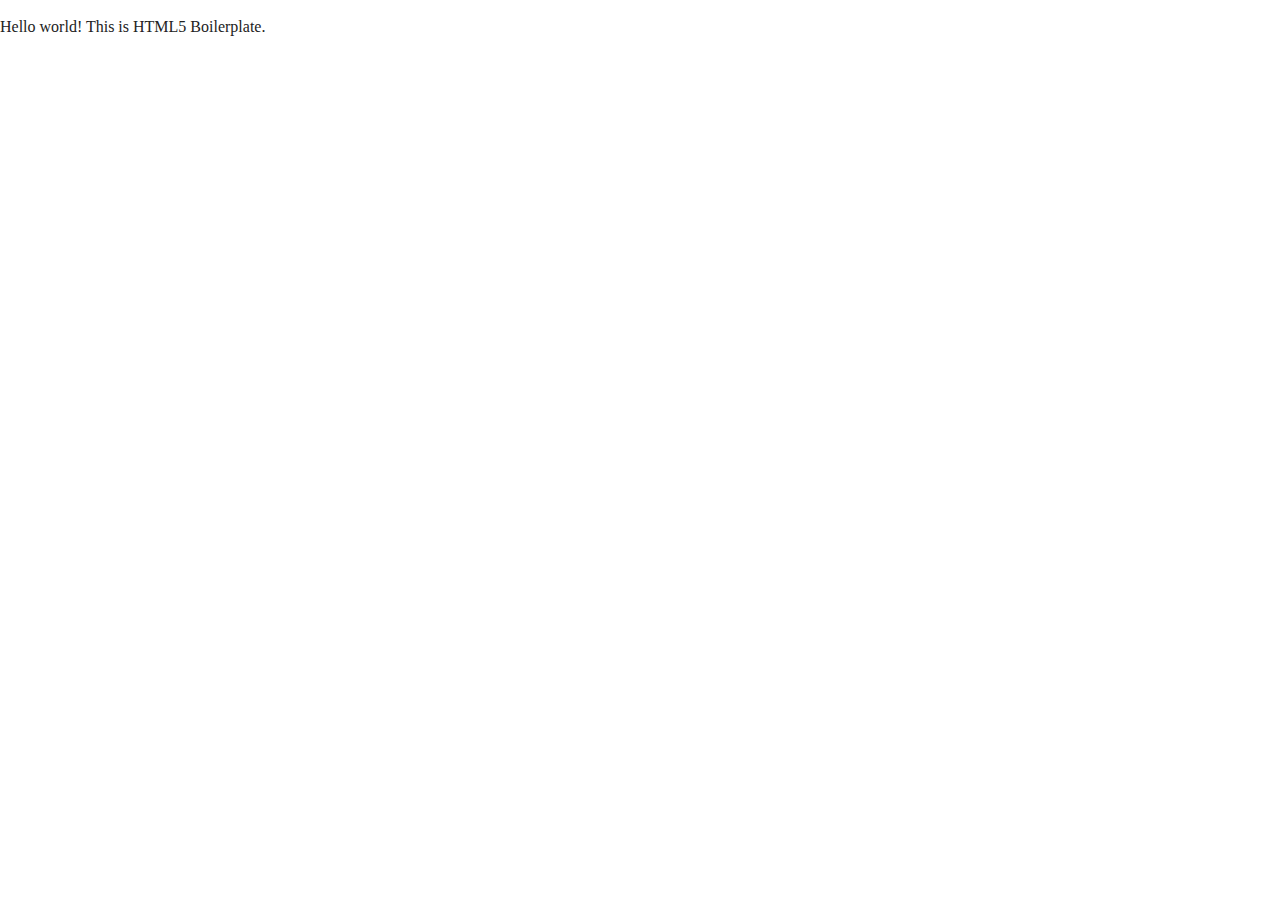
==== about/index.html @ 9ff1288b "set up html5 boilerplate" ====
<!doctype html>
<html class="no-js" lang="">

<head>
  <meta charset="utf-8">
  <title></title>
  <meta name="description" content="">
  <meta name="viewport" content="width=device-width, initial-scale=1">

  <meta property="og:title" content="">
  <meta property="og:type" content="">
  <meta property="og:url" content="">
  <meta property="og:image" content="">

  <link rel="manifest" href="../site.webmanifest">
  <link rel="apple-touch-icon" href="../icon.png">
  <!-- Place favicon.ico in the root directory -->

  <link rel="stylesheet" href="../css/normalize.css">
  <link rel="stylesheet" href="../css/main.css">

  <meta name="theme-color" content="#fafafa">
</head>

<body>

  <!-- Add your site or application content here -->
  <p>Hello world! This is HTML5 Boilerplate.</p>
  <script src="../js/vendor/modernizr-3.11.2.min.js"></script>
  <script src="../js/plugins.js"></script>
  <script src="../js/main.js"></script>

  <!-- Google Analytics: change UA-XXXXX-Y to be your site's ID. -->
  <script>
    window.ga = function () { ga.q.push(arguments) }; ga.q = []; ga.l = +new Date;
    ga('create', 'UA-XXXXX-Y', 'auto'); ga('set', 'anonymizeIp', true); ga('set', 'transport', 'beacon'); ga('send', 'pageview')
  </script>
  <script src="https://www.google-analytics.com/analytics.js" async></script>
</body>

</html>
---- css/main.css ----
/*! HTML5 Boilerplate v8.0.0 | MIT License | https://html5boilerplate.com/ */

/* main.css 2.1.0 | MIT License | https://github.com/h5bp/main.css#readme */
/*
 * What follows is the result of much research on cross-browser styling.
 * Credit left inline and big thanks to Nicolas Gallagher, Jonathan Neal,
 * Kroc Camen, and the H5BP dev community and team.
 */

/* ==========================================================================
   Base styles: opinionated defaults
   ========================================================================== */

html {
  color: #222;
  font-size: 1em;
  line-height: 1.4;
}

/*
 * Remove text-shadow in selection highlight:
 * https://twitter.com/miketaylr/status/12228805301
 *
 * Vendor-prefixed and regular ::selection selectors cannot be combined:
 * https://stackoverflow.com/a/16982510/7133471
 *
 * Customize the background color to match your design.
 */

::-moz-selection {
  background: #b3d4fc;
  text-shadow: none;
}

::selection {
  background: #b3d4fc;
  text-shadow: none;
}

/*
 * A better looking default horizontal rule
 */

hr {
  display: block;
  height: 1px;
  border: 0;
  border-top: 1px solid #ccc;
  margin: 1em 0;
  padding: 0;
}

/*
 * Remove the gap between audio, canvas, iframes,
 * images, videos and the bottom of their containers:
 * https://github.com/h5bp/html5-boilerplate/issues/440
 */

audio,
canvas,
iframe,
img,
svg,
video {
  vertical-align: middle;
}

/*
 * Remove default fieldset styles.
 */

fieldset {
  border: 0;
  margin: 0;
  padding: 0;
}

/*
 * Allow only vertical resizing of textareas.
 */

textarea {
  resize: vertical;
}

/* ==========================================================================
   Author's custom styles
   ========================================================================== */

/* ==========================================================================
   Helper classes
   ========================================================================== */

/*
 * Hide visually and from screen readers
 */

.hidden,
[hidden] {
  display: none !important;
}

/*
 * Hide only visually, but have it available for screen readers:
 * https://snook.ca/archives/html_and_css/hiding-content-for-accessibility
 *
 * 1. For long content, line feeds are not interpreted as spaces and small width
 *    causes content to wrap 1 word per line:
 *    https://medium.com/@jessebeach/beware-smushed-off-screen-accessible-text-5952a4c2cbfe
 */

.sr-only {
  border: 0;
  clip: rect(0, 0, 0, 0);
  height: 1px;
  margin: -1px;
  overflow: hidden;
  padding: 0;
  position: absolute;
  white-space: nowrap;
  width: 1px;
  /* 1 */
}

/*
 * Extends the .sr-only class to allow the element
 * to be focusable when navigated to via the keyboard:
 * https://www.drupal.org/node/897638
 */

.sr-only.focusable:active,
.sr-only.focusable:focus {
  clip: auto;
  height: auto;
  margin: 0;
  overflow: visible;
  position: static;
  white-space: inherit;
  width: auto;
}

/*
 * Hide visually and from screen readers, but maintain layout
 */

.invisible {
  visibility: hidden;
}

/*
 * Clearfix: contain floats
 *
 * For modern browsers
 * 1. The space content is one way to avoid an Opera bug when the
 *    `contenteditable` attribute is included anywhere else in the document.
 *    Otherwise it causes space to appear at the top and bottom of elements
 *    that receive the `clearfix` class.
 * 2. The use of `table` rather than `block` is only necessary if using
 *    `:before` to contain the top-margins of child elements.
 */

.clearfix::before,
.clearfix::after {
  content: " ";
  display: table;
}

.clearfix::after {
  clear: both;
}

/* ==========================================================================
   EXAMPLE Media Queries for Responsive Design.
   These examples override the primary ('mobile first') styles.
   Modify as content requires.
   ========================================================================== */

@media only screen and (min-width: 35em) {
  /* Style adjustments for viewports that meet the condition */
}

@media print,
  (-webkit-min-device-pixel-ratio: 1.25),
  (min-resolution: 1.25dppx),
  (min-resolution: 120dpi) {
  /* Style adjustments for high resolution devices */
}

/* ==========================================================================
   Print styles.
   Inlined to avoid the additional HTTP request:
   https://www.phpied.com/delay-loading-your-print-css/
   ========================================================================== */

@media print {
  *,
  *::before,
  *::after {
    background: #fff !important;
    color: #000 !important;
    /* Black prints faster */
    box-shadow: none !important;
    text-shadow: none !important;
  }

  a,
  a:visited {
    text-decoration: underline;
  }

  a[href]::after {
    content: " (" attr(href) ")";
  }

  abbr[title]::after {
    content: " (" attr(title) ")";
  }

  /*
   * Don't show links that are fragment identifiers,
   * or use the `javascript:` pseudo protocol
   */
  a[href^="#"]::after,
  a[href^="javascript:"]::after {
    content: "";
  }

  pre {
    white-space: pre-wrap !important;
  }

  pre,
  blockquote {
    border: 1px solid #999;
    page-break-inside: avoid;
  }

  /*
   * Printing Tables:
   * https://web.archive.org/web/20180815150934/http://css-discuss.incutio.com/wiki/Printing_Tables
   */
  thead {
    display: table-header-group;
  }

  tr,
  img {
    page-break-inside: avoid;
  }

  p,
  h2,
  h3 {
    orphans: 3;
    widows: 3;
  }

  h2,
  h3 {
    page-break-after: avoid;
  }
}
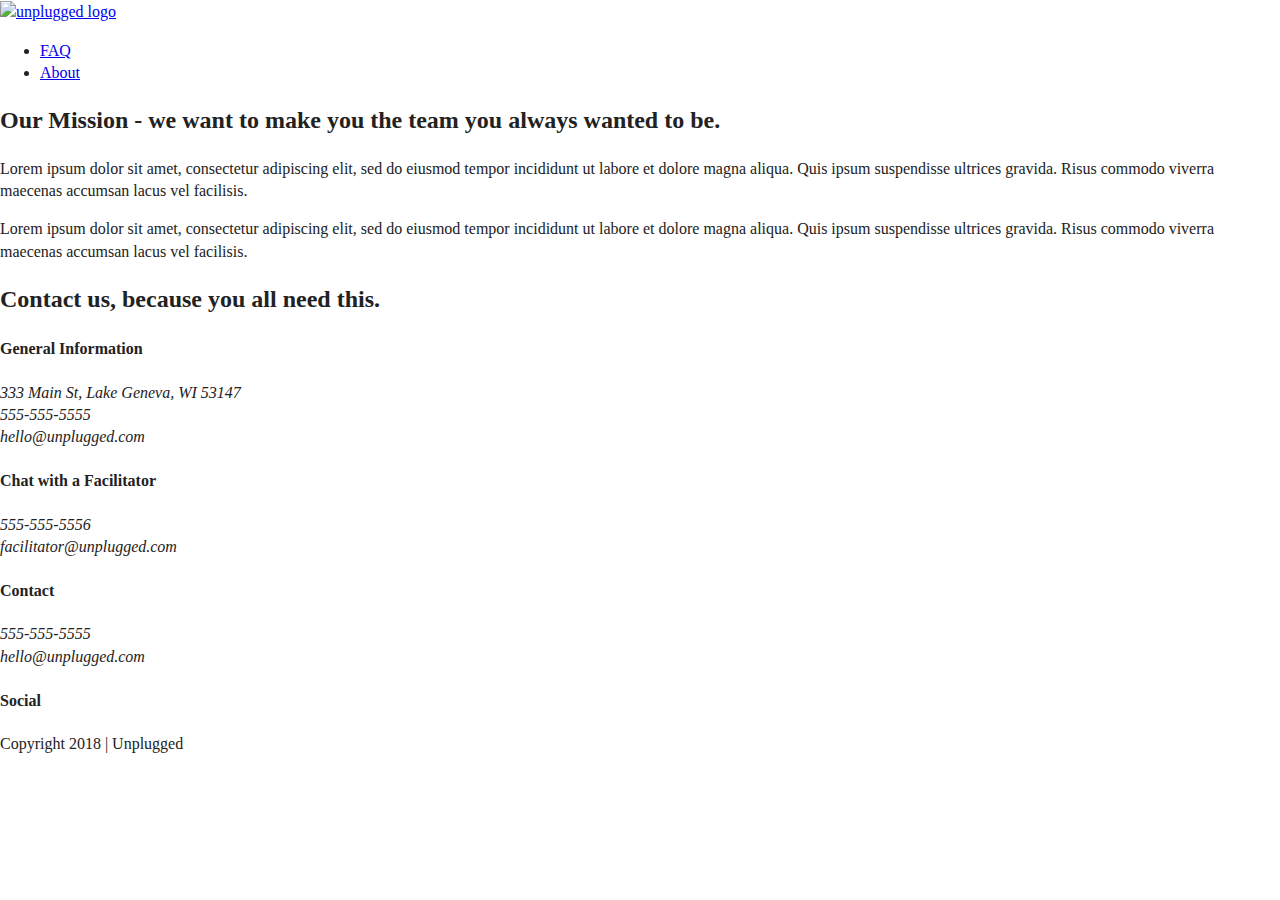
==== commit d2bfd473: "added index for about page" ====
--- a/about/index.html
+++ b/about/index.html
@@ -24,8 +24,100 @@
 
 <body>
 
-  <!-- Add your site or application content here -->
-  <p>Hello world! This is HTML5 Boilerplate.</p>
+  <header>
+    <div class="content-wrapper">
+      <a href="#">
+        <img src="" alt="unplugged logo">
+      </a>
+      <div class="header-divider"></div>
+      <nav>
+        <ul>
+          <li><a href="../faq/index.html">FAQ</a></li>
+          <li><a href="index.html">About</a></li>
+        </ul>
+      </nav>
+    </div>
+  </header>
+
+  <main>
+
+    <section class="mission">
+      <div class="content-wrapper">
+        <h2>Our Mission - we want to make you the team you always wanted to be.</h2>
+        <div class="mission-content">
+          <p>Lorem ipsum dolor sit amet, consectetur adipiscing elit, sed do eiusmod tempor incididunt ut labore et dolore magna aliqua. Quis ipsum suspendisse ultrices gravida. Risus commodo viverra maecenas accumsan lacus vel facilisis.</p>
+          <p>Lorem ipsum dolor sit amet, consectetur adipiscing elit, sed do eiusmod tempor incididunt ut labore et dolore magna aliqua. Quis ipsum suspendisse ultrices gravida. Risus commodo viverra maecenas accumsan lacus vel facilisis.</p>
+        </div>
+      </div>
+    </section>
+
+    <section class="map">
+      <figure>
+        <!--insert map-->
+      </figure>
+    </section>
+
+    <section class="contact-section">
+      <div class="content-wrapper">
+        <h2>Contact us, because you all need this.</h2>
+        <div class="contact-content">
+          
+          <div>
+            <h4>General Information</h4>
+            <address>
+              <p>
+                333 Main St, Lake Geneva, WI 53147<br>
+                555-555-5555<br>
+                hello@unplugged.com
+              </p>
+            </address>
+          </div>
+
+        <div>
+          <h4>Chat with a Facilitator</h4>
+          <address>
+            <p>
+              555-555-5556<br>
+              facilitator@unplugged.com
+            </p>
+          </address>
+        </div>
+
+        </div>
+      </div>
+    </section>
+
+  </main>
+
+  <footer>
+    <div class="content-wrapper">
+      <div class="footer-content">
+        <div class="contact">
+          <h4>Contact</h4>
+          <address>
+            <p>
+              555-555-5555
+              <br>
+              hello@unplugged.com
+            </p>
+          </address>
+        </div>
+        <div class="social">
+          <h4>Social</h4>
+          <div class="social-icons">
+            <p><a href="https://www.facebook.com/yoursite" target="_blank"></a></p>
+            <p><a href="https://twitter.com/Skillcrush" target="_blank"></a></p>
+            <p><a href="https://www.instagram.com/skillcrush/" target="_blank"></a></p>
+          </div>
+        </div>
+      </div> <!--footer content ends-->
+    </div> <!--footer content-wrapper ends-->
+
+    <div class="copyright">
+      <p>Copyright 2018 | Unplugged</p>
+    </div>
+  </footer>
+  
   <script src="../js/vendor/modernizr-3.11.2.min.js"></script>
   <script src="../js/plugins.js"></script>
   <script src="../js/main.js"></script>
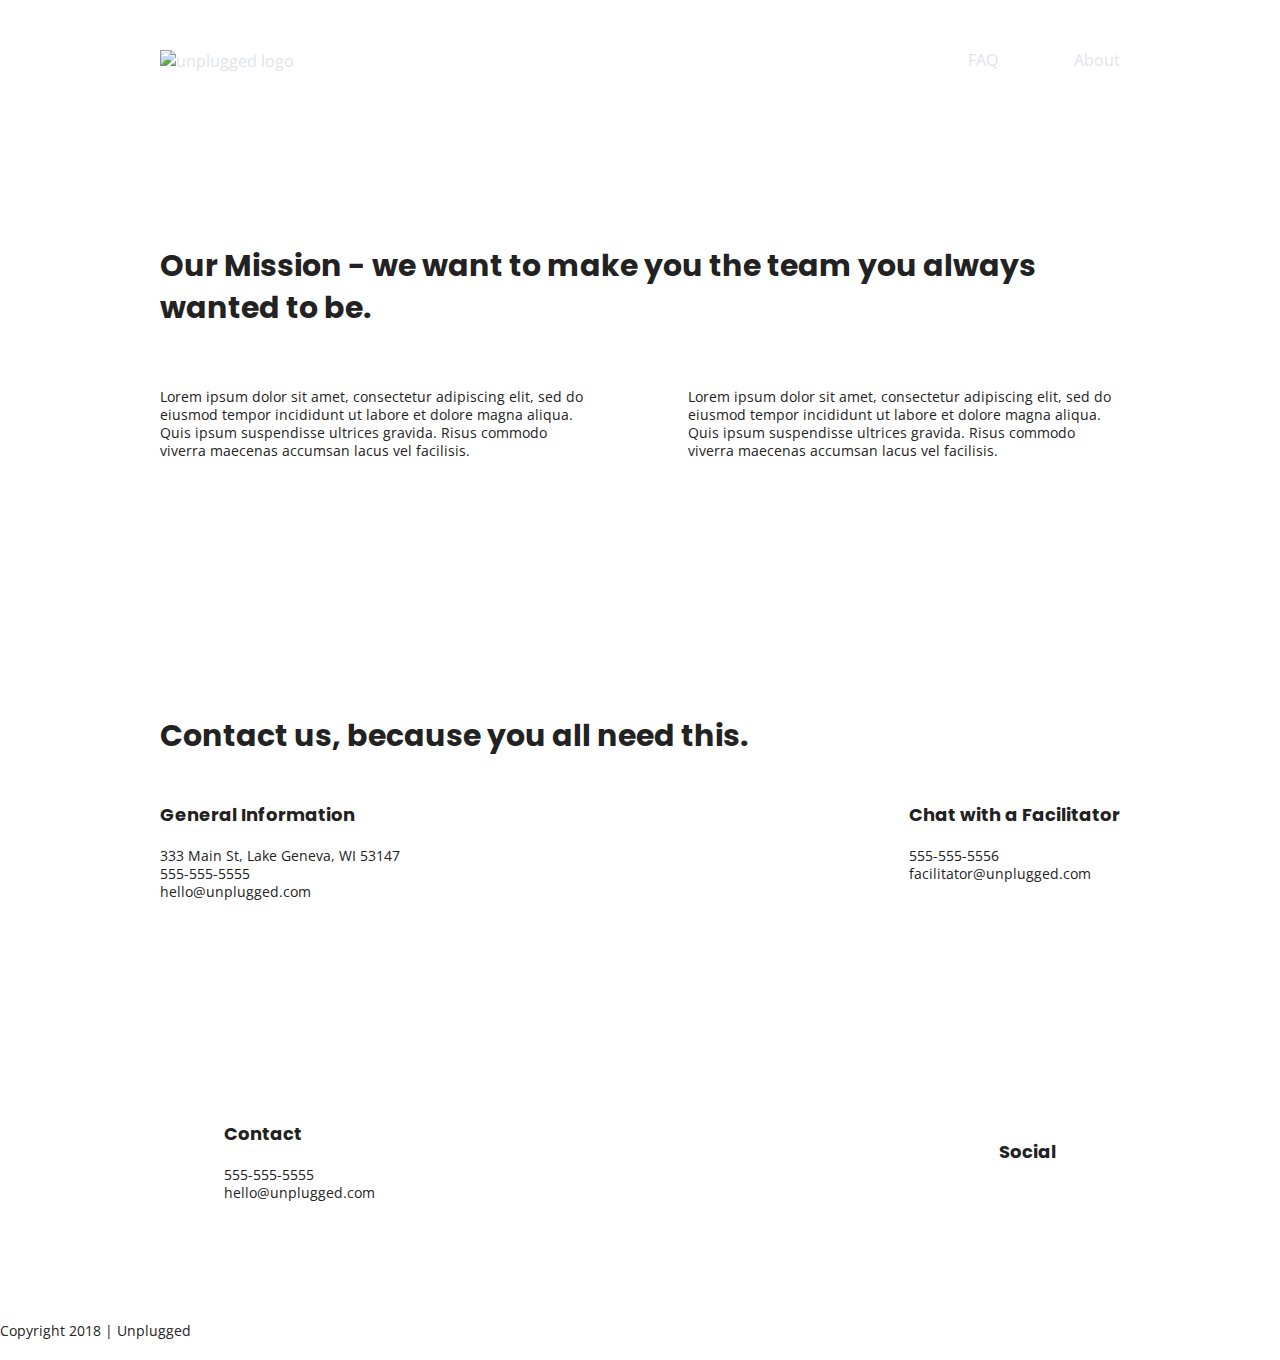
==== commit 94a4eae5: "Implemented text styles" ====
--- a/about/index.html
+++ b/about/index.html
@@ -3,7 +3,7 @@
 
 <head>
   <meta charset="utf-8">
-  <title></title>
+  <title>about</title>
   <meta name="description" content="">
   <meta name="viewport" content="width=device-width, initial-scale=1">
 
@@ -18,6 +18,9 @@
 
   <link rel="stylesheet" href="../css/normalize.css">
   <link rel="stylesheet" href="../css/main.css">
+
+  <!-- Google Fonts -->
+  <link href="https://fonts.googleapis.com/css?family=Open+Sans:400,700|Poppins:500,700" rel="stylesheet">
 
   <meta name="theme-color" content="#fafafa">
 </head>
@@ -117,7 +120,7 @@
       <p>Copyright 2018 | Unplugged</p>
     </div>
   </footer>
-  
+
   <script src="../js/vendor/modernizr-3.11.2.min.js"></script>
   <script src="../js/plugins.js"></script>
   <script src="../js/main.js"></script>
--- a/css/main.css
+++ b/css/main.css
@@ -84,8 +84,253 @@
 }
 
 /* ==========================================================================
-   Author's custom styles
+  Author's custom styles
+  ========================================================================== */
+
+  /* General Styles */
+ 
+  html {
+    font-size: 16px;
+  }
+ 
+  body {
+    font-family: 'Open Sans', sans-serif;
+    font-size: 1em;
+    text-align: left;
+  }
+ 
+  ul, 
+  ol {
+    list-style-type: none;
+  }
+  
+  a {
+    color: #e2e3ed;
+    text-decoration: none;
+  }
+  
+  h2 {
+    font-family: 'Poppins', sans-serif;
+    font-size: 1.875em;
+  }
+  
+  h3, 
+  h4 {
+    font-family: 'Poppins', sans-serif;
+    font-size: 1.125em;
+    margin: 20px 0;
+  }
+  
+  p {
+    line-height: 1.285;
+    font-size: .875em;
+  }
+  
+  img {
+  
+  }
+  
+  figure {
+  
+  }
+  
+  address {
+    font-style: normal;
+  }
+
+  .content-wrapper {
+    width: 90%;
+    margin: 50px 0;
+  }
+  
+  /* -------------------- Base Header - Footer Styles -------------------- */
+  
+  header,
+  footer {
+    display: flex;
+    justify-content: center;
+    align-items: center;
+    flex-flow: row wrap;
+  }
+  
+  header {
+    padding: 15px 0;
+  }
+  
+  header .content-wrapper {
+    display: flex;
+    justify-content: center;
+    align-items: center;
+    flex-flow: row wrap;
+    margin: 0;
+  }
+  
+  .header-divider {
+    width: 100%;
+    height: 1px;
+    margin: 10px 0 20px 0;
+  }
+  
+  header nav {
+    display: flex;
+    justify-content: space-around;
+    align-items: center;
+    flex-flow: row wrap;
+    width: 60%;
+  }
+  
+  header nav ul {
+    display: flex;
+    justify-content: space-around;
+    width: 100%;
+  }
+  
+  footer {
+    flex-direction: column;
+  }
+  
+  footer p {
+    margin: 0;
+  }
+  
+  footer .content-wrapper {
+    width: 55%;
+    margin: 50px 0;
+  }
+  
+  footer .contact {
+    margin-bottom: 50px;
+  }
+  
+  footer .social-icons {
+    display: flex;
+    justify-content: space-around;
+    align-items: center;
+  }
+  
+  footer .social-icons p {
+    display: flex;
+    justify-content: center;
+    align-items: center;
+  }
+  
+  footer .copyright {
+    margin: 20px 0;
+  }
+  
+  /* -------------------- Mobile Styles - Homepage -------------------- */
+  
+  /* Hero Area */
+  
+  .hero-area {
+    display: flex;
+    justify-content: center;
+    flex-flow: row wrap;
+  }
+  
+  /* Aside */
+  
+  aside {
+    display: flex;
+    justify-content: center;
+    align-items: center;
+    flex-flow: row wrap;
+  }
+  
+  /* Features */
+  
+  .features {
+    display: flex;
+    justify-content: center;
+    flex-flow: row wrap;
+  }
+  
+  .features h2 {
+    margin-bottom: 60px;
+  }
+  
+  .features article {
+    width: 63%;
+    margin: 30px 0;
+  }
+  
+  .features .features-items {
+    display: flex;
+    justify-content: center;
+    align-items: center;
+    flex-flow: row wrap;
+  }
+  
+  .features p {
+    margin: 0;
+  }
+  
+  /* Reviews */
+  
+  .reviews {
+    display: flex;
+    justify-content: center;
+    flex-flow: row wrap;
+  }
+  
+  .reviews h2 {
+    margin-bottom: 40px;
+  }
+  
+  .reviews h3 {
+    width: 55%;
+    margin: 20px 0;
+  }
+  
+  /* ==========================================================================
+   About Page
    ========================================================================== */
+  
+  .mission {
+    display: flex;
+    justify-content: center;
+    align-items: center;
+    flex-flow: row wrap;
+  }
+  
+  .contact-section {
+    display: flex;
+    justify-content: center;
+    align-items: center;
+    flex-flow: row wrap;
+  }
+  
+  .contact-content p {
+    margin: 0;
+  }
+  
+  /* ==========================================================================
+   FAQ Page
+   ========================================================================== */
+  
+  .faq {
+    display: flex;
+    justify-content: center;
+    align-items: center;
+    flex-flow: row wrap;
+  }
+  
+  .faq .content-wrapper {
+    margin: 50px 0 0 0;
+    display: flex;
+    justify-content: center;
+    align-items: center;
+    flex-flow: row wrap;
+  }
+  
+  .faq h2 {
+    margin-bottom: 40px;
+  }
+  
+  .faq-content {
+    margin-bottom: 50px;
+  }
+
 
 /* ==========================================================================
    Helper classes
@@ -169,21 +414,215 @@
   clear: both;
 }
 
+  /* ==========================================================================
+   Breakpoints
+   ========================================================================== */
+
+    @media only screen and (min-width: 768px) {
+
+    /* General styles*/
+
+      .content-wrapper {
+        max-width: 640px;
+        margin: 100px 0;
+      }
+
+    /* Header */
+
+      header {
+        justify-content: space-around;
+        padding: 33px 0;
+      }
+
+      header .content-wrapper {
+        justify-content: space-between;
+        width: 100%;
+      }
+
+      header nav {
+        width: 20%;
+      }
+
+      header nav ul {
+        justify-content: space-between;
+      }
+
+      .header-divider {
+        display: none;
+      }
+
+    /* Hero Area */
+
+    /* Aside */
+    
+      aside .content-wrapper {
+        display: flex;
+        justify-content: space-between;
+        flex-flow: row wrap;
+        margin: 50px 0;
+      }
+
+      aside .content-wrapper .form-description,
+      aside .content-wrapper .form {
+        width: 40%;
+        margin: 0;
+      }
+
+    /* Features */
+
+      .features article {
+        display: flex;
+        justify-content: center;
+        align-items: center;
+        flex-flow: column wrap;
+        flex-basis: 50%;
+      }
+
+      .features .features-item-description {
+        width: 50%;
+      }
+
+    /* Reviews */
+    
+      .reviews article {
+        display: flex;
+        justify-content: space-between;
+      }
+
+      .reviews article div {
+        width: 49%;
+      }
+
+    /* Footer */
+
+      footer .content-wrapper {
+        width: 65%;
+        margin: 100px 0;
+      }
+
+      .footer-content {
+        display: flex;
+        justify-content: space-between;
+        align-items: center;
+      }
+
+      footer .contact {
+        margin-bottom: 0;
+      }
+
+      footer .copyright {
+        width: 100%;
+      }
+
+    /* ==========================================================================
+    About Page
+    ========================================================================== */
+
+    .mission-content {
+      display: flex;
+      justify-content: space-between;
+      align-items: center;
+      padding-top: 20px;
+    }
+
+    .mission-content p {
+      width: 45%;
+    }
+
+    .contact-section .content-wrapper h2 {
+      width: 80%; 
+    }
+
+    .contact-content {
+      display: flex;
+      justify-content: space-between;
+      align-items: flex-start;
+    }
+
+    /* ==========================================================================
+    FAQ Page
+    ========================================================================== */
+
+    .faq .content-wrapper {
+      justify-content: space-between;
+    }
+
+    .faq-content {
+      flex-basis: 40%;
+    }
+
+    .faq h2 {
+      width: 100%;
+    }
+    }
+
+    /* Desktop Styles */
+
+   @media only screen and (min-width: 1200px) {
+
+    /* General styles*/
+
+      .content-wrapper {
+        max-width: 960px;
+      }
+    
+    /* Hero area */
+
+      .hero-area h1 {
+        width: 60%; 
+      }
+
+    /* Aside */
+
+      aside .content-wrapper {
+        justify-content: space-around;
+      }
+
+      aside .content-wrapper .form-description,
+      aside .content-wrapper .form {
+        width: 30%;
+      }
+
+    /* Features */
+
+      .features h2 {
+        width: 90%;
+      }
+
+      .features article {
+        flex-basis: 33%;
+      }
+
+    /* Reviews */ 
+
+      .reviews article div {
+        width: 42%;
+      }
+
 /* ==========================================================================
-   EXAMPLE Media Queries for Responsive Design.
-   These examples override the primary ('mobile first') styles.
-   Modify as content requires.
-   ========================================================================== */
-
-@media only screen and (min-width: 35em) {
-  /* Style adjustments for viewports that meet the condition */
-}
-
-@media print,
-  (-webkit-min-device-pixel-ratio: 1.25),
-  (min-resolution: 1.25dppx),
-  (min-resolution: 120dpi) {
-  /* Style adjustments for high resolution devices */
+ About Page
+ ========================================================================== */
+
+  .mission h2,
+  .contact-section .content-wrapper h2 {
+      width: 95%;
+  }
+
+/* ==========================================================================
+ FAQ Page
+ ========================================================================== */
+
+  .faq h2 {
+      width: 100%;
+  }
+
+}
+
+  @media print,
+    (-webkit-min-device-pixel-ratio: 1.25),
+    (min-resolution: 1.25dppx),
+    (min-resolution: 120dpi) {
+   /* Style adjustments for high resolution devices */
 }
 
 /* ==========================================================================
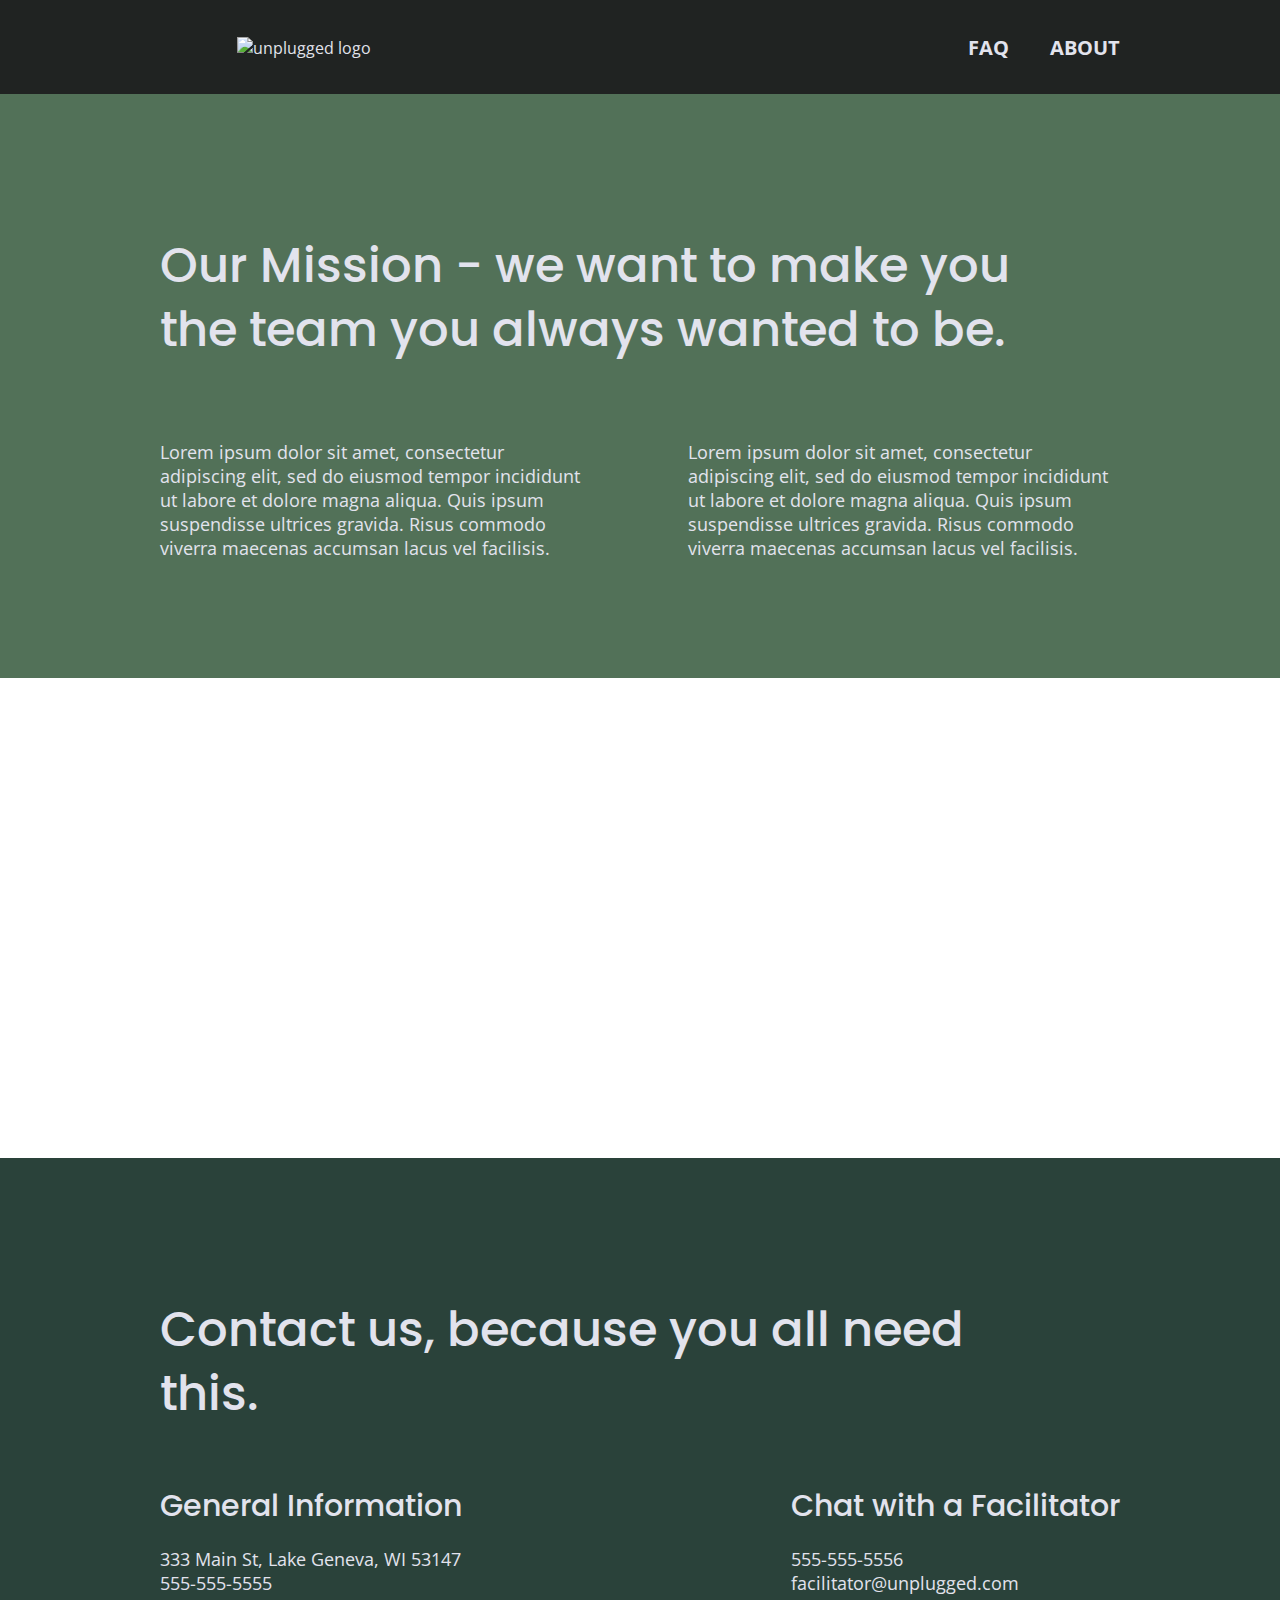
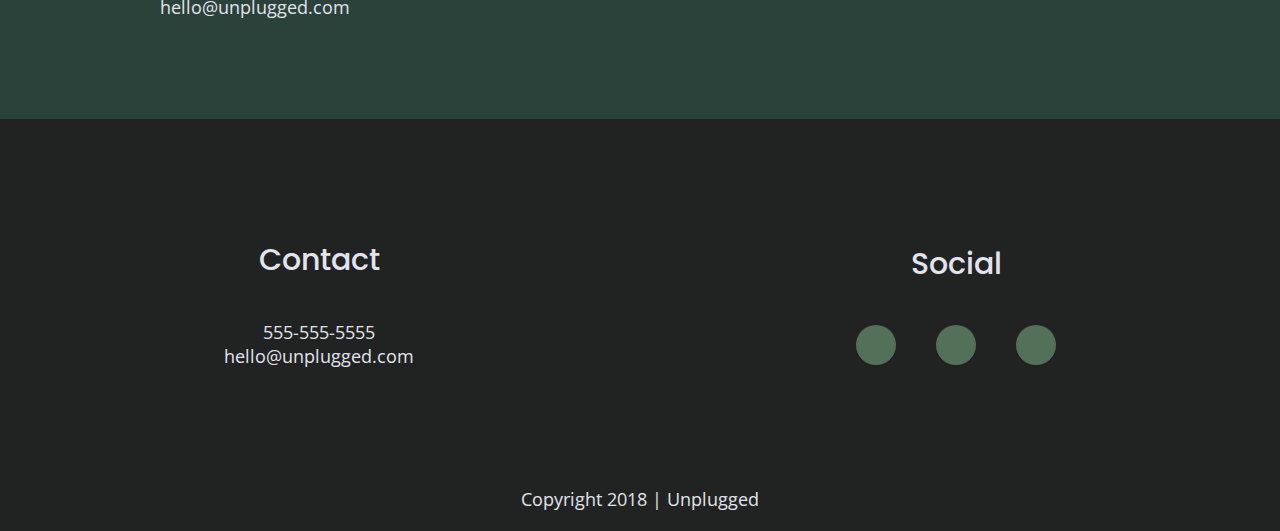
==== commit 29af2ad4: "Added social icons to footer" ====
--- a/about/index.html
+++ b/about/index.html
@@ -19,6 +19,9 @@
   <link rel="stylesheet" href="../css/normalize.css">
   <link rel="stylesheet" href="../css/main.css">
 
+  <!-- Icon Kit -->
+  <script src="https://kit.fontawesome.com/365d04107f.js" crossorigin="anonymous"></script>
+
   <!-- Google Fonts -->
   <link href="https://fonts.googleapis.com/css?family=Open+Sans:400,700|Poppins:500,700" rel="stylesheet">
 
@@ -29,9 +32,11 @@
 
   <header>
     <div class="content-wrapper">
-      <a href="#">
-        <img src="" alt="unplugged logo">
-      </a>
+      <figure>
+        <a href="#">
+          <img src="../img/unplugged-logo.png" alt="unplugged logo">
+        </a>
+      </figure>
       <div class="header-divider"></div>
       <nav>
         <ul>
@@ -56,7 +61,7 @@
 
     <section class="map">
       <figure>
-        <!--insert map-->
+        <iframe src="https://www.google.com/maps/embed?pb=!1m18!1m12!1m3!1d98149.59415170002!2d-104.92677934179687!3d39.758183200000005!2m3!1f0!2f0!3f0!3m2!1i1024!2i768!4f13.1!3m3!1m2!1s0x876c7cb955555555%3A0xcc2c65d5a22aeb38!2sBluff%20Lake%20Nature%20Center!5e0!3m2!1sen!2sfr!4v1667919314636!5m2!1sen!2sfr" width="600" height="450" style="border:0;" allowfullscreen="" loading="lazy" referrerpolicy="no-referrer-when-downgrade"></iframe>
       </figure>
     </section>
 
@@ -108,9 +113,15 @@
         <div class="social">
           <h4>Social</h4>
           <div class="social-icons">
-            <p><a href="https://www.facebook.com/yoursite" target="_blank"></a></p>
-            <p><a href="https://twitter.com/Skillcrush" target="_blank"></a></p>
-            <p><a href="https://www.instagram.com/skillcrush/" target="_blank"></a></p>
+            <p>
+              <a href="https://www.facebook.com/Skillcrush/" target="_blank"><i class="fab fa-facebook-f"></i></a>
+            </p>
+            <p>
+              <a href="https://twitter.com/Skillcrush" target="_blank"><i class="fab fa-twitter"></i></a>
+            </p>
+            <p>
+              <a href="https://www.instagram.com/skillcrush/" target="_blank"><i class="fab fa-instagram"></i></a>
+            </p>
           </div>
         </div>
       </div> <!--footer content ends-->
--- a/css/main.css
+++ b/css/main.css
@@ -97,6 +97,7 @@
     font-family: 'Open Sans', sans-serif;
     font-size: 1em;
     text-align: left;
+    color: #e2e3ed;
   }
  
   ul, 
@@ -111,12 +112,14 @@
   
   h2 {
     font-family: 'Poppins', sans-serif;
+    font-weight: 500;
     font-size: 1.875em;
   }
   
   h3, 
   h4 {
     font-family: 'Poppins', sans-serif;
+    font-weight: 500;
     font-size: 1.125em;
     margin: 20px 0;
   }
@@ -127,11 +130,11 @@
   }
   
   img {
-  
+    width: 100%;
   }
   
   figure {
-  
+    margin: 0;
   }
   
   address {
@@ -147,6 +150,7 @@
   
   header,
   footer {
+    background: #202322;
     display: flex;
     justify-content: center;
     align-items: center;
@@ -164,19 +168,31 @@
     flex-flow: row wrap;
     margin: 0;
   }
+
+  header figure {
+    width: 60%;
+    display: flex;
+    justify-content: center;
+    align-items: center;
+    flex-flow: row wrap;
+  }
   
   .header-divider {
+    background: #3a3a3a;
     width: 100%;
     height: 1px;
     margin: 10px 0 20px 0;
   }
   
   header nav {
+    width: 60%;
+    font-size: 1.125em;
+    font-weight: 700;
+    text-transform: uppercase;
     display: flex;
     justify-content: space-around;
     align-items: center;
     flex-flow: row wrap;
-    width: 60%;
   }
   
   header nav ul {
@@ -184,9 +200,14 @@
     justify-content: space-around;
     width: 100%;
   }
+
+  header nav ul li {
+    font-size: 1.125em;
+  }  
   
   footer {
     flex-direction: column;
+    text-align: center;
   }
   
   footer p {
@@ -209,9 +230,17 @@
   }
   
   footer .social-icons p {
-    display: flex;
-    justify-content: center;
-    align-items: center;
+    background-color: #527158;
+    border-radius: 50%;
+    width: 40px;
+    height: 40px;
+    display: flex;
+    justify-content: center;
+    align-items: center;
+  }
+
+  footer .social-icons p i {
+    font-size: 1.3125em;
   }
   
   footer .copyright {
@@ -226,7 +255,17 @@
     display: flex;
     justify-content: center;
     flex-flow: row wrap;
-  }
+    background: url('../img/hero-image.png') center no-repeat #333;
+    background-size: cover;
+    min-height: 500px;
+  }
+
+.hero-area h1 {
+  font-size: 2.25em;
+  font-family: 'Poppins', Helvetica, Arial, sans-serif;
+  font-weight: 500; 
+  line-height: 1.2;
+}
   
   /* Aside */
   
@@ -235,6 +274,33 @@
     justify-content: center;
     align-items: center;
     flex-flow: row wrap;
+    background: #527158;
+  }
+
+  aside .form {
+    margin-top: 30px;
+  }
+   
+  input[type=text] {
+    box-sizing: border-box;
+    width: 100%;
+    color: #2a423a;
+    font-style: italic;
+    padding: 1em;
+  }
+   
+  input[type=button] {
+    width: 100%;
+    padding: 20px 0;
+    margin-top: 20px;
+    background-color: #2a423a;
+    font-family: 'Poppins', Helvetica, Arial, sans-serif;
+    font-weight: 500;
+    font-size: 1.125em;
+    color: #e2e3ed;
+    border: none;
+    text-align: center;
+    text-transform: uppercase;
   }
   
   /* Features */
@@ -243,10 +309,17 @@
     display: flex;
     justify-content: center;
     flex-flow: row wrap;
+    background: url('../img/overlay-image.png') center no-repeat #333;
+    background-size: cover;
   }
   
   .features h2 {
     margin-bottom: 60px;
+  }
+
+  .features i {
+    font-size: 3.75em;
+    margin-bottom: 40px;
   }
   
   .features article {
@@ -262,6 +335,7 @@
   }
   
   .features p {
+    text-align: center;
     margin: 0;
   }
   
@@ -271,10 +345,12 @@
     display: flex;
     justify-content: center;
     flex-flow: row wrap;
+    background: #2a423a;
   }
   
   .reviews h2 {
     margin-bottom: 40px;
+    line-height: 1;
   }
   
   .reviews h3 {
@@ -291,17 +367,35 @@
     justify-content: center;
     align-items: center;
     flex-flow: row wrap;
-  }
-  
+    background: #527158;
+  }
+
   .contact-section {
     display: flex;
     justify-content: center;
     align-items: center;
     flex-flow: row wrap;
+    background: #2a423a;
   }
   
   .contact-content p {
     margin: 0;
+  }
+
+  .map figure {
+    width: 100%;
+    height: 0;
+    padding-bottom: 125%;
+    overflow: hidden;
+    position: relative;
+  }
+
+  .map iframe {
+    width: 100%;
+    height: 100%;
+    position: absolute;
+    top: 0;
+    left: 0;
   }
   
   /* ==========================================================================
@@ -313,6 +407,7 @@
     justify-content: center;
     align-items: center;
     flex-flow: row wrap;
+    background: #527158;
   }
   
   .faq .content-wrapper {
@@ -325,12 +420,16 @@
   
   .faq h2 {
     margin-bottom: 40px;
+    line-height: 1;
   }
   
   .faq-content {
     margin-bottom: 50px;
   }
 
+  .faq-content h4 {
+    line-height: 1.333;
+  }
 
 /* ==========================================================================
    Helper classes
@@ -427,6 +526,16 @@
         margin: 100px 0;
       }
 
+      h2 {
+        font-size: 2.25em;
+        line-height: 1.333;
+      }
+    
+      h3 {
+          font-size: 1.5em;
+          line-height: 1.25;
+      }    
+
     /* Header */
 
       header {
@@ -439,6 +548,10 @@
         width: 100%;
       }
 
+      header figure {
+        width: 30%;
+      }
+
       header nav {
         width: 20%;
       }
@@ -452,6 +565,16 @@
       }
 
     /* Hero Area */
+
+    .hero-area {
+      min-height: 600px;
+    }
+  
+    .hero-area h1 {
+      font-size: 3em;
+      line-height: 1;
+      margin: 0;
+    }
 
     /* Aside */
     
@@ -470,6 +593,10 @@
 
     /* Features */
 
+      .features h2 {
+      margin-bottom: 20px;
+      }
+
       .features article {
         display: flex;
         justify-content: center;
@@ -479,7 +606,7 @@
       }
 
       .features .features-item-description {
-        width: 50%;
+        width: 62%;
       }
 
     /* Reviews */
@@ -489,8 +616,18 @@
         justify-content: space-between;
       }
 
+      .reviews h2 {
+        width: 85%;
+      }
+
+      .reviews article figure,
       .reviews article div {
         width: 49%;
+      }
+
+      .reviews h3 {
+        width: 75%;
+        margin: 0;
       }
 
     /* Footer */
@@ -500,14 +637,29 @@
         margin: 100px 0;
       }
 
-      .footer-content {
+      footer .footer-content {
         display: flex;
         justify-content: space-between;
         align-items: center;
+        flex-direction: row;
       }
 
       footer .contact {
         margin-bottom: 0;
+      }
+
+      footer h4 {
+        font-size: 1.5em;
+        margin-bottom: 40px;
+      }
+    
+      footer p {
+          line-height: 1.285;
+      }
+      
+      footer .social-icons {
+        width: 12.5em;
+        justify-content: space-between;
       }
 
       footer .copyright {
@@ -529,6 +681,10 @@
       width: 45%;
     }
 
+    .map figure {
+      padding-bottom: 45.5%;
+    }
+
     .contact-section .content-wrapper h2 {
       width: 80%; 
     }
@@ -539,6 +695,10 @@
       align-items: flex-start;
     }
 
+    .contact-content h4 {
+      font-size: 1.5em;
+    }
+  
     /* ==========================================================================
     FAQ Page
     ========================================================================== */
@@ -548,27 +708,52 @@
     }
 
     .faq-content {
-      flex-basis: 40%;
+      flex-basis: 45%;
     }
 
     .faq h2 {
       width: 100%;
     }
-    }
+
+    .faq h4,
+    .faq p {
+      font-size: .875em;
+      line-height: 1.125;
+    }
+  }
 
     /* Desktop Styles */
 
    @media only screen and (min-width: 1200px) {
 
     /* General styles*/
+
+      header {
+        padding: 15px 0;
+      }
 
       .content-wrapper {
         max-width: 960px;
       }
+
+      h2 {
+        font-size: 2.25em;
+      }
+    
+      h3,
+      h4 {
+          font-size: 1.875em;
+      }
+    
+      p {
+          font-size: 1.125em;
+          line-height: 1.333;
+      }
     
     /* Hero area */
 
       .hero-area h1 {
+        font-size: 3.75em;
         width: 60%; 
       }
 
@@ -583,6 +768,10 @@
         width: 30%;
       }
 
+      .form-description p {
+        font-size: 1.125em;
+      }
+
     /* Features */
 
       .features h2 {
@@ -597,15 +786,32 @@
 
       .reviews article div {
         width: 42%;
+      }
+
+      .reviews h2 {
+        padding-bottom: 50px;
+      }
+    
+      footer h4 {
+        font-size: 1.875em;
       }
 
 /* ==========================================================================
  About Page
  ========================================================================== */
 
+  .map figure {
+    padding-bottom: 37.5%;
+  }
+
   .mission h2,
   .contact-section .content-wrapper h2 {
       width: 95%;
+      font-size: 3em;
+  }
+
+  .contact-content h4 {
+    font-size: 1.875em;
   }
 
 /* ==========================================================================
@@ -616,6 +822,11 @@
       width: 100%;
   }
 
+  .faq h4,
+  .faq p {
+      font-size: 1.125em;
+      line-height: 1;
+  }
 }
 
   @media print,
